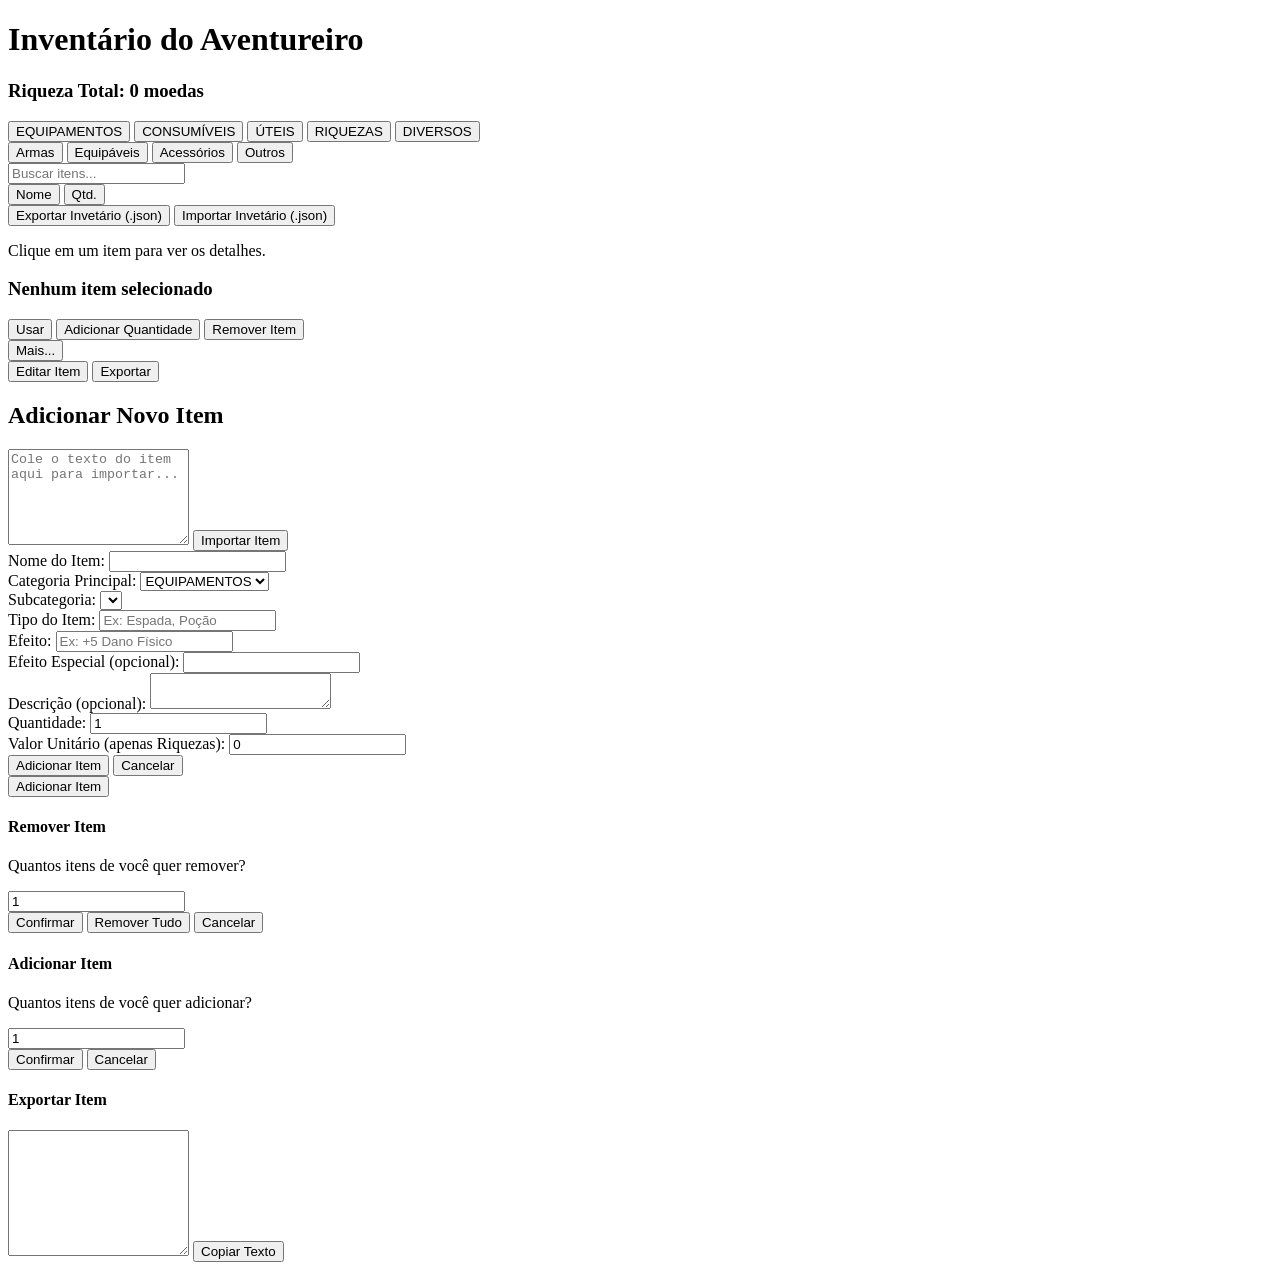
==== inventario/index.html @ c85dec71 "Create index.html" ====
<!DOCTYPE html>
<html lang="pt-BR">
<head>
    <meta charset="UTF-8">
    <meta name="viewport" content="width=device-width, initial-scale=1.0">
    <title>Inventário RPG</title>
    <link rel="stylesheet" href="style.css">
</head>
<body>
    <div class="inventory-container">
        <h1>Inventário do Aventureiro</h1>
        <div class="total-wealth">
            <h3>Riqueza Total: <span id="totalWealthValue">0</span> moedas</h3>
        </div>

        <div class="main-categories">
            <button class="category-tab active" data-category="equipamentos">EQUIPAMENTOS</button>
            <button class="category-tab" data-category="consumiveis">CONSUMÍVEIS</button>
            <button class="category-tab" data-category="uteis">ÚTEIS</button>
            <button class="category-tab" data-category="riquezas">RIQUEZAS</button>
            <button class="category-tab" data-category="diversos">DIVERSOS</button>
        </div>

        <div class="subcategory-tabs">
            <button class="subcategory-tab active" data-subcategory="armas">Armas</button>
            <button class="subcategory-tab" data-subcategory="equipaveis">Equipáveis</button>
            <button class="subcategory-tab" data-subcategory="acessorios">Acessórios</button>
            <button class="subcategory-tab" data-subcategory="outros-equip">Outros</button>
        </div>
        
        <div class="inventory-content">
            <div class="item-list">
                <div class="controls-container">
                    <div class="search-sort-container">
                        <input type="text" id="searchInput" placeholder="Buscar itens...">
                        <div class="sort-buttons">
                            <button id="sortNameButton" class="sort-button">Nome</button>
                            <button id="sortQuantityButton" class="sort-button">Qtd.</button>
                        </div>
                    </div>

                    <div class="file-actions">
                        <button id="exportButton" class="action-button">Exportar Invetário (.json)</button>
                        <button id="importButton" class="action-button">Importar Invetário (.json)</button>
                        <input type="file" id="importFile" accept=".json" style="display: none;">
                    </div>
                </div>

                <div id="itemListWrapper">
                    <p>Clique em um item para ver os detalhes.</p>
                </div>
            </div>

            <div class="item-details">
                <div class="details-text">
                    <h3 class="details-name">Nenhum item selecionado</h3>
                    <p class="details-type"></p>
                    <p class="details-effect"></p>
                    <p class="details-special-effect"></p>
                    <p class="details-description"></p>
                    <p class="details-quantity"></p>
                    <p class="details-value hidden"></p>
                </div>
    
                <div class="action-buttons-container">
                    <div id="actionButtonsContainer" class="button-group">
                        <button id="useItemButton" class="action-button use-button hidden">Usar</button>
                        <button id="addQuantityButton" class="action-button add-button hidden">Adicionar Quantidade</button>
                        <button id="removeButton" class="action-button remove-button hidden">Remover Item</button>
                    </div>
    
                    <button id="moreActionButton" class="action-button more-button hidden">Mais...</button>

                    <div id="secondaryActionsContainer" class="button-group hidden">
                        <button id="editItemButton" class="action-button">Editar Item</button>
                        <button id="exportItemTextButton" class="action-button">Exportar</button>
                    </div>
                </div>
            </div>
        </div>

        <div id="addItemFormContainer" class="add-item-form-container hidden">
            <h2 id="formTitle">Adicionar Novo Item</h2>
            <div id="importItemContainer" class="import-text-container">
                <textarea id="importItemText" rows="6" placeholder="Cole o texto do item aqui para importar..."></textarea>
                <button id="importItemTextButton" class="action-button">Importar Item</button>
            </div>
            <form id="addItemForm" class="add-item-form">
                <div class="form-group">
                    <label for="itemName">Nome do Item:</label>
                    <input type="text" id="itemName" required>
                </div>
                <div class="form-group">
                    <label for="itemCategory">Categoria Principal:</label>
                    <select id="itemCategory" required>
                        <option value="equipamentos">EQUIPAMENTOS</option>
                        <option value="consumiveis">CONSUMÍVEIS</option>
                        <option value="uteis">ÚTEIS</option>
                        <option value="riquezas">RIQUEZAS</option>
                        <option value="diversos">DIVERSOS</option>
                    </select>
                </div>
                <div class="form-group">
                    <label for="itemSubcategory">Subcategoria:</label>
                    <select id="itemSubcategory" required></select>
                </div>
                <div class="form-group">
                    <label for="itemType">Tipo do Item:</label>
                    <input type="text" id="itemType" placeholder="Ex: Espada, Poção">
                </div>
                <div class="form-group">
                    <label for="itemEffect">Efeito:</label>
                    <input type="text" id="itemEffect" placeholder="Ex: +5 Dano Físico">
                </div>
                <div class="form-group">
                    <label for="itemSpecialEffect">Efeito Especial (opcional):</label>
                    <input type="text" id="itemSpecialEffect">
                </div>
                <div class="form-group">
                    <label for="itemDescription">Descrição (opcional):</label>
                    <textarea id="itemDescription"></textarea>
                </div>
                <div class="form-group">
                    <label for="itemQuantity">Quantidade:</label>
                    <input type="number" id="itemQuantity" value="1" min="1" required>
                </div>
                <div class="form-group">
                    <label for="itemValue">Valor Unitário (apenas Riquezas):</label>
                    <input type="number" id="itemValue" value="0" min="0">
                </div>
                <div class="form-actions">
                    <button type="submit" id="submitButton" class="action-button add-button">Adicionar Item</button>
                    <button type="button" id="cancelAddItemButton" class="action-button remove-button">Cancelar</button>
                </div>
            </form>
        </div>

        <button id="showAddItemButton" class="action-button add-button">Adicionar Item</button>
    </div>

    <div id="removeModal" class="modal hidden">
        <div class="modal-content">
            <h4>Remover Item</h4>
            <p id="removeModalText">Quantos itens de <strong id="itemToRemoveName"></strong> você quer remover?</p>
            <div class="modal-input">
                <input type="number" id="removeQuantityInput" min="1" value="1">
                <span id="maxQuantitySpan"></span>
            </div>
            <div class="modal-buttons">
                <button id="confirmRemoveButton" class="action-button remove-button">Confirmar</button>
                <button id="removeAllButton" class="action-button remove-button hidden">Remover Tudo</button>
                <button id="cancelRemoveButton" class="action-button">Cancelar</button>
            </div>
        </div>
    </div>
    
    <div id="addModal" class="modal hidden">
        <div class="modal-content">
            <h4>Adicionar Item</h4>
            <p>Quantos itens de <strong id="itemToAddName"></strong> você quer adicionar?</p>
            <div class="modal-input">
                <input type="number" id="addQuantityInput" min="1" value="1">
            </div>
            <div class="modal-buttons">
                <button id="confirmAddButton" class="action-button add-button">Confirmar</button>
                <button id="cancelAddButton" class="action-button">Cancelar</button>
            </div>
        </div>
    </div>

<div class="item-text-modal hidden">
    <h4>Exportar Item</h4>
    <textarea id="itemTextOutput" rows="8" readonly></textarea>
    <button id="copyItemTextButton" class="action-button">Copiar Texto</button>
</div>

    <script src="script.js"></script>
</body>
</html>
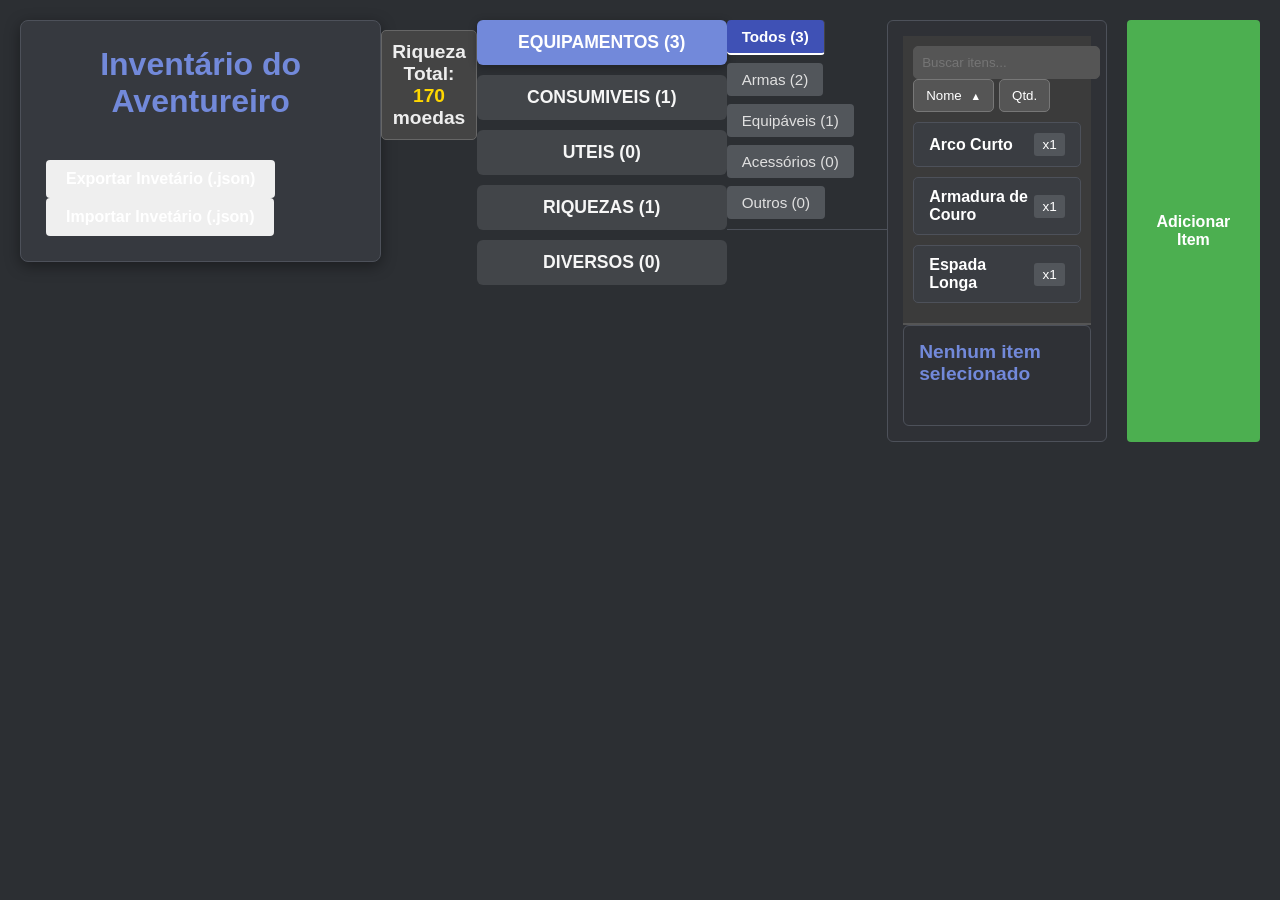
==== commit 8c765755: "Update index.html" ====
--- a/inventario/index.html
+++ b/inventario/index.html
@@ -9,6 +9,12 @@
 <body>
     <div class="inventory-container">
         <h1>Inventário do Aventureiro</h1>
+        <div class="file-actions">
+                        <button id="exportButton" class="action-button">Exportar Invetário (.json)</button>
+                        <button id="importButton" class="action-button">Importar Invetário (.json)</button>
+                        <input type="file" id="importFile" accept=".json" style="display: none;">
+                    </div>
+                </div>
         <div class="total-wealth">
             <h3>Riqueza Total: <span id="totalWealthValue">0</span> moedas</h3>
         </div>
@@ -38,13 +44,6 @@
                             <button id="sortQuantityButton" class="sort-button">Qtd.</button>
                         </div>
                     </div>
-
-                    <div class="file-actions">
-                        <button id="exportButton" class="action-button">Exportar Invetário (.json)</button>
-                        <button id="importButton" class="action-button">Importar Invetário (.json)</button>
-                        <input type="file" id="importFile" accept=".json" style="display: none;">
-                    </div>
-                </div>
 
                 <div id="itemListWrapper">
                     <p>Clique em um item para ver os detalhes.</p>
--- a/inventario/style.css
+++ b/inventario/style.css
@@ -0,0 +1,447 @@
+body {
+    font-family: 'Arial', sans-serif;
+    background-color: #2c2f33;
+    color: #f6f6f6;
+    display: flex;
+    justify-content: center;
+    align-items: flex-start;
+    min-height: 100vh;
+    margin: 0;
+    padding: 20px;
+    box-sizing: border-box;
+}
+
+.inventory-container {
+    background-color: #36393f;
+    border: 1px solid #4d515a;
+    border-radius: 8px;
+    padding: 25px;
+    width: 90%;
+    max-width: 900px;
+    box-shadow: 0 4px 15px rgba(0, 0, 0, 0.4);
+    display: flex;
+    flex-direction: column;
+    gap: 20px;
+}
+
+h1 {
+    text-align: center;
+    color: #7289da;
+    margin-top: 0;
+    margin-bottom: 20px;
+}
+
+/* Estilo para a riqueza total */
+.total-wealth {
+    text-align: center;
+    margin: 10px 0;
+    padding: 10px;
+    background-color: #444;
+    border: 1px solid #666;
+    border-radius: 5px;
+}
+
+.total-wealth h3 {
+    margin: 0;
+    font-size: 1.2em;
+    color: #eee;
+}
+
+#totalWealthValue {
+    color: gold;
+    font-weight: bold;
+}
+
+/* Categorias principais */
+.main-categories {
+    display: flex;
+    justify-content: space-around;
+    gap: 10px;
+    flex-wrap: wrap;
+}
+
+.category-tab {
+    background-color: #424549;
+    color: #f6f6f6;
+    border: none;
+    padding: 12px 20px;
+    border-radius: 6px;
+    cursor: pointer;
+    font-size: 1.1em;
+    font-weight: bold;
+    transition: background-color 0.2s ease, transform 0.1s ease;
+    flex: 1;
+    min-width: 150px;
+}
+
+.category-tab:hover { background-color: #52565b; transform: translateY(-2px); }
+.category-tab.active { background-color: #7289da; color: #ffffff; box-shadow: 0 2px 8px rgba(0, 0, 0, 0.3); }
+
+/* Subcategorias */
+.subcategory-tabs {
+    display: flex;
+    justify-content: flex-start;
+    gap: 8px;
+    flex-wrap: wrap;
+    border-bottom: 1px solid #4d515a;
+    padding-bottom: 10px;
+}
+
+.subcategory-tab {
+    background-color: #52565b;
+    color: #e0e0e0;
+    border: none;
+    padding: 8px 15px;
+    border-radius: 4px;
+    cursor: pointer;
+    font-size: 0.95em;
+    transition: background-color 0.2s ease;
+}
+
+.subcategory-tab:hover { background-color: #62676f; }
+.subcategory-tab.active { background-color: #7289da; color: #ffffff; }
+
+/* --- ESTILOS PARA ABAS PERSONALIZADAS --- */
+.subcategory-tab.all-tab {
+    background-color: #555;
+    color: #fff;
+    font-weight: bold;
+    border-right: 1px solid #444;
+}
+
+.subcategory-tab.all-tab:hover {
+    background-color: #666;
+}
+
+.subcategory-tab.all-tab.active {
+    background-color: #3f51b5;
+    color: #fff;
+    border-bottom: 2px solid #fff;
+}
+
+/* Layout principal de conteúdo */
+.inventory-content {
+    display: flex;
+    gap: 20px;
+}
+
+.item-list {
+    flex-basis: 60%;
+    background-color: #2f3136;
+    border: 1px solid #4d515a;
+    border-radius: 6px;
+    padding: 15px;
+    min-height: 300px;
+    overflow-y: auto;
+}
+
+.item-list p {
+    text-align: center;
+    color: #b0b0b0;
+    font-style: italic;
+    margin-top: 50px;
+}
+
+/* Cards de itens */
+.item-card {
+    background-color: #3a3d42;
+    border: 1px solid #4d515a;
+    border-radius: 5px;
+    padding: 10px 15px;
+    margin-bottom: 10px;
+    display: flex;
+    justify-content: space-between;
+    align-items: center;
+    cursor: pointer;
+    transition: background-color 0.1s ease;
+}
+.item-card:hover { background-color: #4d515a; }
+.item-card.active { background-color: #5b6e9c; }
+
+.item-name {
+    font-weight: bold;
+    color: #ffffff;
+}
+
+.item-quantity {
+    background-color: #52565b;
+    color: #ffffff;
+    padding: 4px 8px;
+    border-radius: 3px;
+    font-size: 0.85em;
+}
+
+/* Detalhes do item */
+.item-details {
+    flex-basis: 40%;
+    background-color: #2f3136;
+    border: 1px solid #4d515a;
+    border-radius: 6px;
+    padding: 15px;
+}
+
+.item-details h3 { color: #7289da; margin-top: 0; margin-bottom: 10px; font-size: 1.2em; }
+.item-details p { margin: 5px 0; color: #b0b0b0; font-size: 0.9em; }
+.item-details p span { font-weight: bold; color: #f6f6f6; }
+
+/* Estilos gerais para botões de ação */
+.action-button {
+    padding: 10px 20px;
+    border: none;
+    border-radius: 4px;
+    font-weight: bold;
+    cursor: pointer;
+    font-size: 1rem;
+    transition: background-color 0.2s ease, transform 0.1s ease;
+    color: white;
+}
+.action-button:hover { transform: translateY(-2px); }
+
+/* Cores específicas para os botões */
+.action-button.add-button { background-color: #4CAF50; }
+.action-button.add-button:hover { background-color: #45a049; }
+
+.action-button.remove-button { background-color: #F44336; }
+.action-button.remove-button:hover { background-color: #d32f2f; }
+
+.action-button.use-button { background-color: #7289da; }
+.action-button.use-button:hover { background-color: #5b6e9c; }
+
+.action-button.more-button { background-color: #2c3e50; }
+.action-button.more-button:hover { background-color: #34495e; }
+
+/* Containers de botões */
+.action-buttons-container {
+    margin-top: 15px;
+    display: flex;
+    flex-direction: column;
+    gap: 10px;
+    align-items: center;
+}
+
+.button-group {
+    display: flex;
+    gap: 10px;
+}
+
+#secondaryActionsContainer {
+    display: flex;
+    flex-direction: column;
+    gap: 10px;
+    width: 100%;
+}
+
+/* Formulário de adicionar/editar item */
+.add-item-form-container {
+    margin-top: 20px;
+}
+
+.add-item-form {
+    display: grid;
+    grid-template-columns: 1fr 1fr;
+    gap: 15px 25px;
+}
+
+.add-item-form h2 { color: #7289da; text-align: center; margin-bottom: 25px; }
+
+.form-group { display: flex; flex-direction: column; }
+.form-group label { margin-bottom: 5px; color: #b0b0b0; font-size: 0.95em; }
+
+.form-group input, .form-group select, .form-group textarea {
+    padding: 10px;
+    border: 1px solid #4d515a;
+    border-radius: 5px;
+    background-color: #2f3136;
+    color: #f6f6f6;
+    font-size: 1em;
+    width: 100%;
+    box-sizing: border-box;
+}
+
+.form-group textarea { resize: vertical; min-height: 60px; }
+
+.form-group:nth-child(1), .form-group:nth-child(4), .form-group:nth-child(5), .form-group:nth-child(6), .form-group:nth-child(7) {
+    grid-column: 1 / -1;
+}
+
+.form-actions {
+    grid-column: 1 / -1;
+    display: flex;
+    justify-content: flex-end;
+    gap: 10px;
+    margin-top: 15px;
+}
+
+/* Modais */
+.modal {
+    position: fixed;
+    z-index: 1000;
+    left: 0;
+    top: 0;
+    width: 100%;
+    height: 100%;
+    background-color: rgba(0, 0, 0, 0.7);
+    display: flex;
+    justify-content: center;
+    align-items: center;
+    padding: 20px;
+    box-sizing: border-box;
+}
+
+.modal-content {
+    background-color: #36393f;
+    border: 1px solid #4d515a;
+    border-radius: 8px;
+    padding: 25px;
+    width: 90%;
+    max-width: 400px;
+    text-align: center;
+    box-shadow: 0 4px 15px rgba(0, 0, 0, 0.4);
+}
+
+.modal-content h4 { margin-top: 0; color: #f6f6f6; }
+.modal-content p { color: #747373; margin: 15px 0; }
+.modal-input { margin-bottom: 20px; }
+
+.modal-input input {
+    width: 80px;
+    padding: 8px;
+    border: 1px solid #4d515a;
+    border-radius: 5px;
+    background-color: #2f3136;
+    color: #f6f6f6;
+    font-size: 1em;
+    text-align: center;
+}
+
+.modal-buttons {
+    display: flex;
+    justify-content: center;
+    gap: 15px;
+}
+
+.modal-buttons .action-button {
+    padding: 10px 20px;
+}
+
+.hidden { display: none; }
+
+.controls-container {
+    display: flex;
+    flex-wrap: wrap;
+    justify-content: space-between;
+    align-items: center;
+    padding: 10px;
+    background-color: #3b3b3b;
+    border-bottom: 2px solid #555;
+    gap: 10px;
+}
+
+.controls-container #searchInput {
+    flex-grow: 1;
+    padding: 8px;
+    border: 1px solid #555;
+    border-radius: 5px;
+    background-color: #555;
+    color: white;
+}
+
+.controls-container .sort-buttons {
+    display: flex;
+    gap: 5px;
+}
+
+.controls-container .sort-button {
+    padding: 8px 12px;
+    background-color: #555;
+    border: 1px solid #777;
+    border-radius: 5px;
+    color: white;
+    cursor: pointer;
+    transition: background-color 0.2s ease;
+}
+
+.controls-container .sort-button:hover {
+    background-color: #777;
+}
+
+#itemListWrapper {
+    max-height: calc(100% - 60px); /* Ajuste para deixar espaço para os controles */
+    overflow-y: auto;
+}
+
+.sort-button .sort-icon {
+    margin-left: 5px;
+    font-size: 0.8em;
+    vertical-align: middle;
+    transition: transform 0.2s ease-in-out;
+}
+
+.sort-button.active .sort-icon {
+    display: inline-block;
+}
+
+.sort-button.asc .sort-icon {
+    transform: rotate(180deg);
+}
+
+.sort-button.desc .sort-icon {
+    transform: rotate(0deg);
+}
+
+/* --- ESTILOS PARA IMPORTAÇÃO/EXPORTAÇÃO DE TEXTO --- */
+.item-text-modal {
+    background-color: #333;
+    padding: 15px;
+    border-radius: 8px;
+    margin-top: 15px;
+    box-shadow: 0 4px 8px rgba(0, 0, 0, 0.4);
+}
+
+.item-text-modal h4 {
+    margin-top: 0;
+    margin-bottom: 10px;
+    color: #eee;
+    font-size: 1em;
+}
+
+#itemTextOutput {
+    width: 100%;
+    height: 150px;
+    box-sizing: border-box;
+    padding: 10px;
+    background-color: #222;
+    color: #eee;
+    border: 1px solid #444;
+    border-radius: 4px;
+    resize: vertical;
+    font-family: monospace;
+}
+
+.import-text-container {
+    margin-bottom: 20px;
+    padding: 15px;
+    background-color: #2a2a2a;
+    border: 1px solid #444;
+    border-radius: 8px;
+}
+
+#importItemText {
+    width: 100%;
+    box-sizing: border-box;
+    padding: 10px;
+    margin-bottom: 10px;
+    background-color: #222;
+    color: #eee;
+    border: 1px solid #444;
+    border-radius: 4px;
+    resize: vertical;
+    font-family: monospace;
+}
+
+/* Responsividade */
+@media (max-width: 768px) {
+    .inventory-content { flex-direction: column; }
+    .add-item-form { grid-template-columns: 1fr; }
+    .form-group:nth-child(1), .form-group:nth-child(4), .form-group:nth-child(5), .form-group:nth-child(6), .form-group:nth-child(7) { grid-column: auto; }
+}
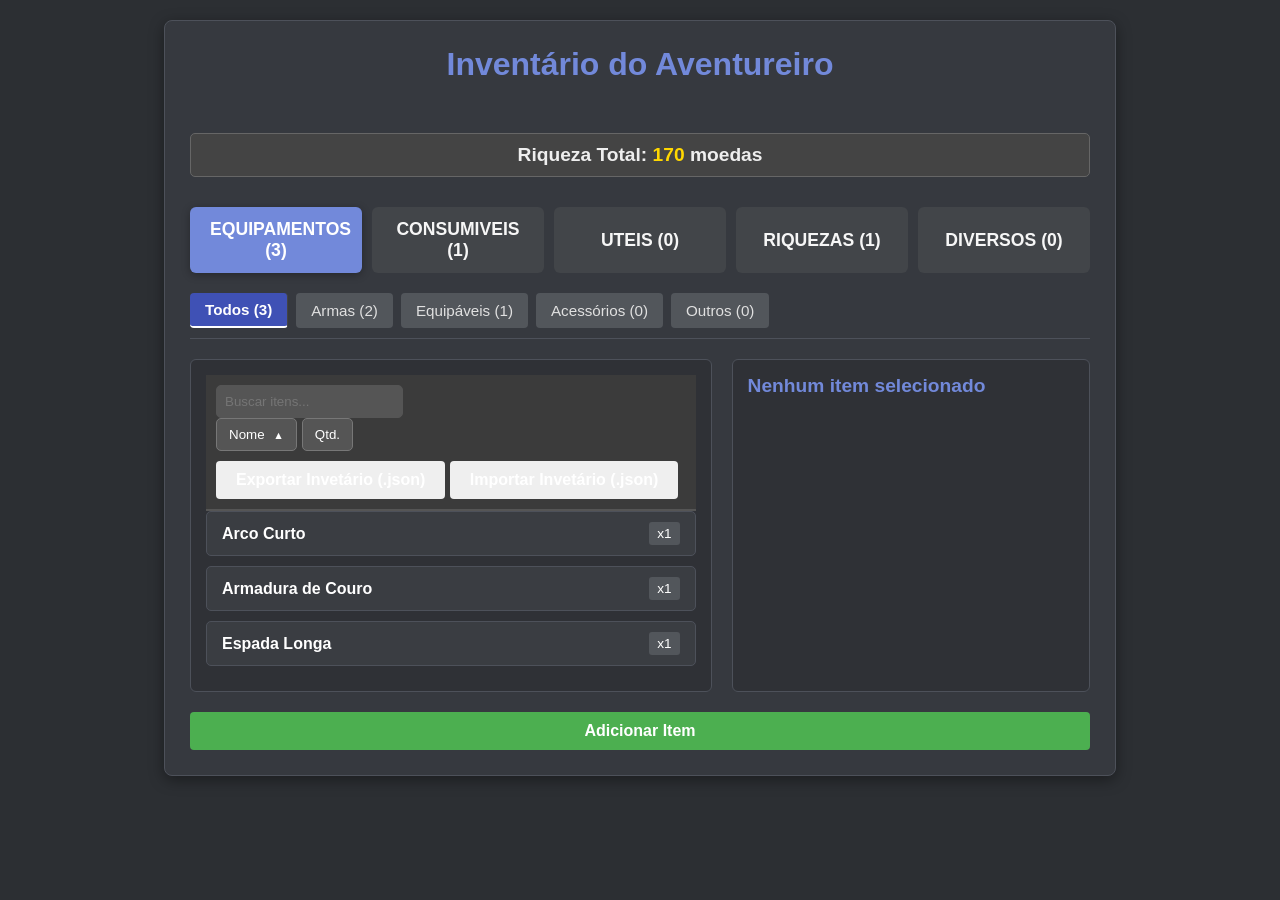
==== commit 4160831f: "Update index.html" ====
--- a/inventario/index.html
+++ b/inventario/index.html
@@ -9,12 +9,6 @@
 <body>
     <div class="inventory-container">
         <h1>Inventário do Aventureiro</h1>
-        <div class="file-actions">
-                        <button id="exportButton" class="action-button">Exportar Invetário (.json)</button>
-                        <button id="importButton" class="action-button">Importar Invetário (.json)</button>
-                        <input type="file" id="importFile" accept=".json" style="display: none;">
-                    </div>
-                </div>
         <div class="total-wealth">
             <h3>Riqueza Total: <span id="totalWealthValue">0</span> moedas</h3>
         </div>
@@ -44,6 +38,13 @@
                             <button id="sortQuantityButton" class="sort-button">Qtd.</button>
                         </div>
                     </div>
+
+                    <div class="file-actions">
+                        <button id="exportButton" class="action-button">Exportar Invetário (.json)</button>
+                        <button id="importButton" class="action-button">Importar Invetário (.json)</button>
+                        <input type="file" id="importFile" accept=".json" style="display: none;">
+                    </div>
+                </div>
 
                 <div id="itemListWrapper">
                     <p>Clique em um item para ver os detalhes.</p>
